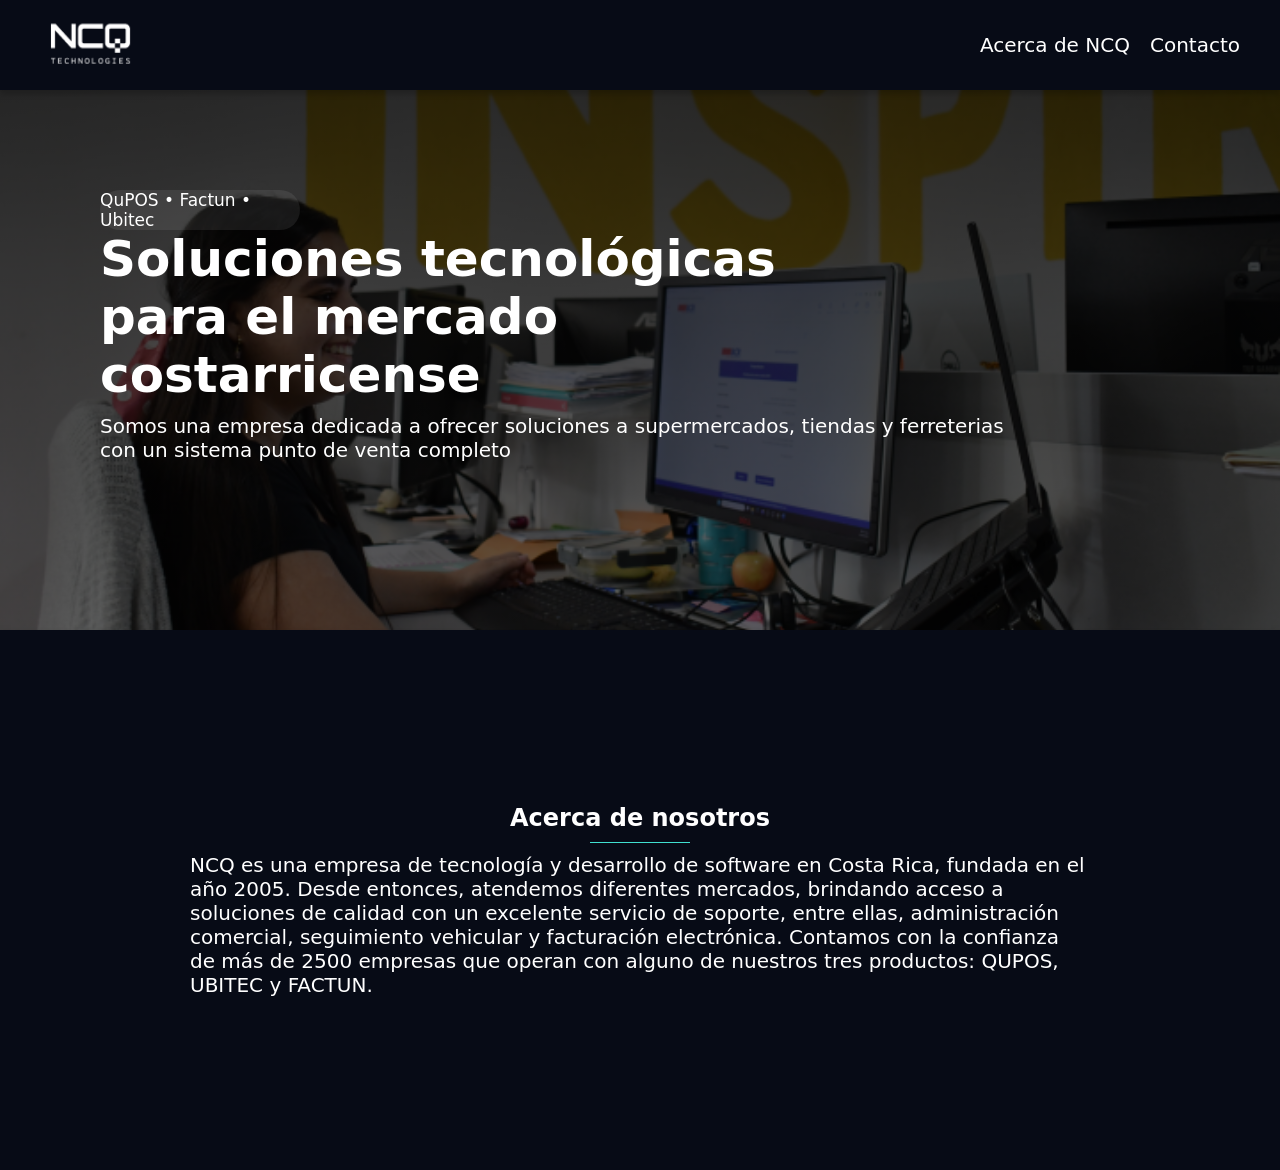
==== index.html @ 80a9506d "feature: Se crea html y css con la informacion basica" ====
<!DOCTYPE html>
<html lang="en">
<head>
    <meta charset="UTF-8">
    <meta name="viewport" content="width=device-width, initial-scale=1.0">
    <title>NCQ Solutions</title>
    <link rel="stylesheet" href="styles.css">
</head>
<body>
    <header class="header">
        <div class="header-inner">
            <a href="#">
                <img src="imgs/logo.png" alt="logo">
            </a>
            <nav class="nav-bar">
                <ul>
                    <li><a href="#about-us">Acerca de NCQ</a></li>
                    <li><a href="#">Contacto</a></li>
                </ul>
            </nav>
        </div>
    </header>
    <main>
        <section class="main-content">
            <div class="pop_products">
                <p>QuPOS • Factun • Ubitec</p>
            </div>
            <h1>Soluciones tecnológicas para el mercado costarricense</h1>
            <p>Somos una empresa dedicada a ofrecer soluciones a supermercados, tiendas y ferreterias
                <br>
                con un sistema punto de venta completo
            </p>
        </section>
    </main>
    <article>
        <section class="about-us" id="about-us">
            <h2>Acerca de nosotros</h2>
            <div class="line"></div>
            <p>
                NCQ es una empresa de tecnología y desarrollo de software en Costa Rica, fundada en el año 2005. Desde entonces, atendemos diferentes mercados, brindando acceso a soluciones de calidad con un excelente servicio de soporte, entre ellas, administración comercial, seguimiento vehicular y facturación electrónica.
                Contamos con la confianza de más de 2500 empresas
                que operan con alguno de nuestros tres productos: QUPOS, UBITEC y FACTUN. 
            </p>
        </section>
    </article>
</body>
</html>
---- styles.css ----
*{
    margin: 0;
    padding: 0;
    box-sizing: border-box;
    color: #fff;
    font-family: 'Inter',system-ui,-apple-system,Segoe UI,Roboto,Arial,sans-serif;;
}

body{
    background-color: #070b16;
}

.header img{
    width: 100px;
    height: 100px;
    border-radius: 50%;
    margin-right: 20px;
}

.header {
    display: flex;
    flex-direction: row;
    box-shadow: 0px 4px 6px rgba(0, 0, 0, 0.2);
    padding: 10px;
    width: 100%;
    background: transparent;
    position: sticky;
    top: 0;	
    z-index: 1000;
    max-height: 10vh;
}

.header-inner{
    max-width: 1200px;
    margin: 0 auto;
    width: 100%;
    display: flex;
    justify-content: space-between;
    align-items: center;
    padding-block: 10px;
}

.nav-bar{
    display: flex;
    flex-direction: row;
    align-items: center;
}

.nav-bar ul{
    list-style: none;
    display: flex;
    gap: 20px;
}

.nav-bar ul li a{
    text-decoration: none;
    font-size: 20px;
}

.main-content{
    display: flex;
    flex-direction: column;
    padding: 100px;
    height: 60vh;
    background-image: linear-gradient(rgba(0, 0, 0, 0.8), rgba(0, 0, 0, 0.6)),
    url(imgs/main_image.png);
    background-size: cover;
    background-position: center;
    background-repeat: no-repeat;
    color: #fff;
}

.main-content h1{
    width: 700px;
    margin: 0;
    font-size: 50px;
}

.main-content p{
    margin: 0;
    margin-top: 10px;
    font-size: 20px;
}

.about-us{
    display: flex;
    justify-content: center;
    align-items: center;
    flex-direction: column;
    height: 60vh;
    box-shadow: 0px 4px 6px rgba(0, 0, 0, 0.5);
}

.about-us p{
    width: 900px;
    font-size: 20px;
    margin: 0;
}

.line{
    width: 100px;
    height: 1px;
    background-color: turquoise;
    margin-bottom: 20px;
    margin: 10px;
}

.pop_products{
    display: flex;
    flex-direction: row;
    justify-content: center;
    align-items: center;
    background: rgba(255,255,255,.08);
    width: 200px;
    height: 40px;
    border-radius: 50px;
}

.pop_products p{
    font-size: 17px;
    margin: 0;
}
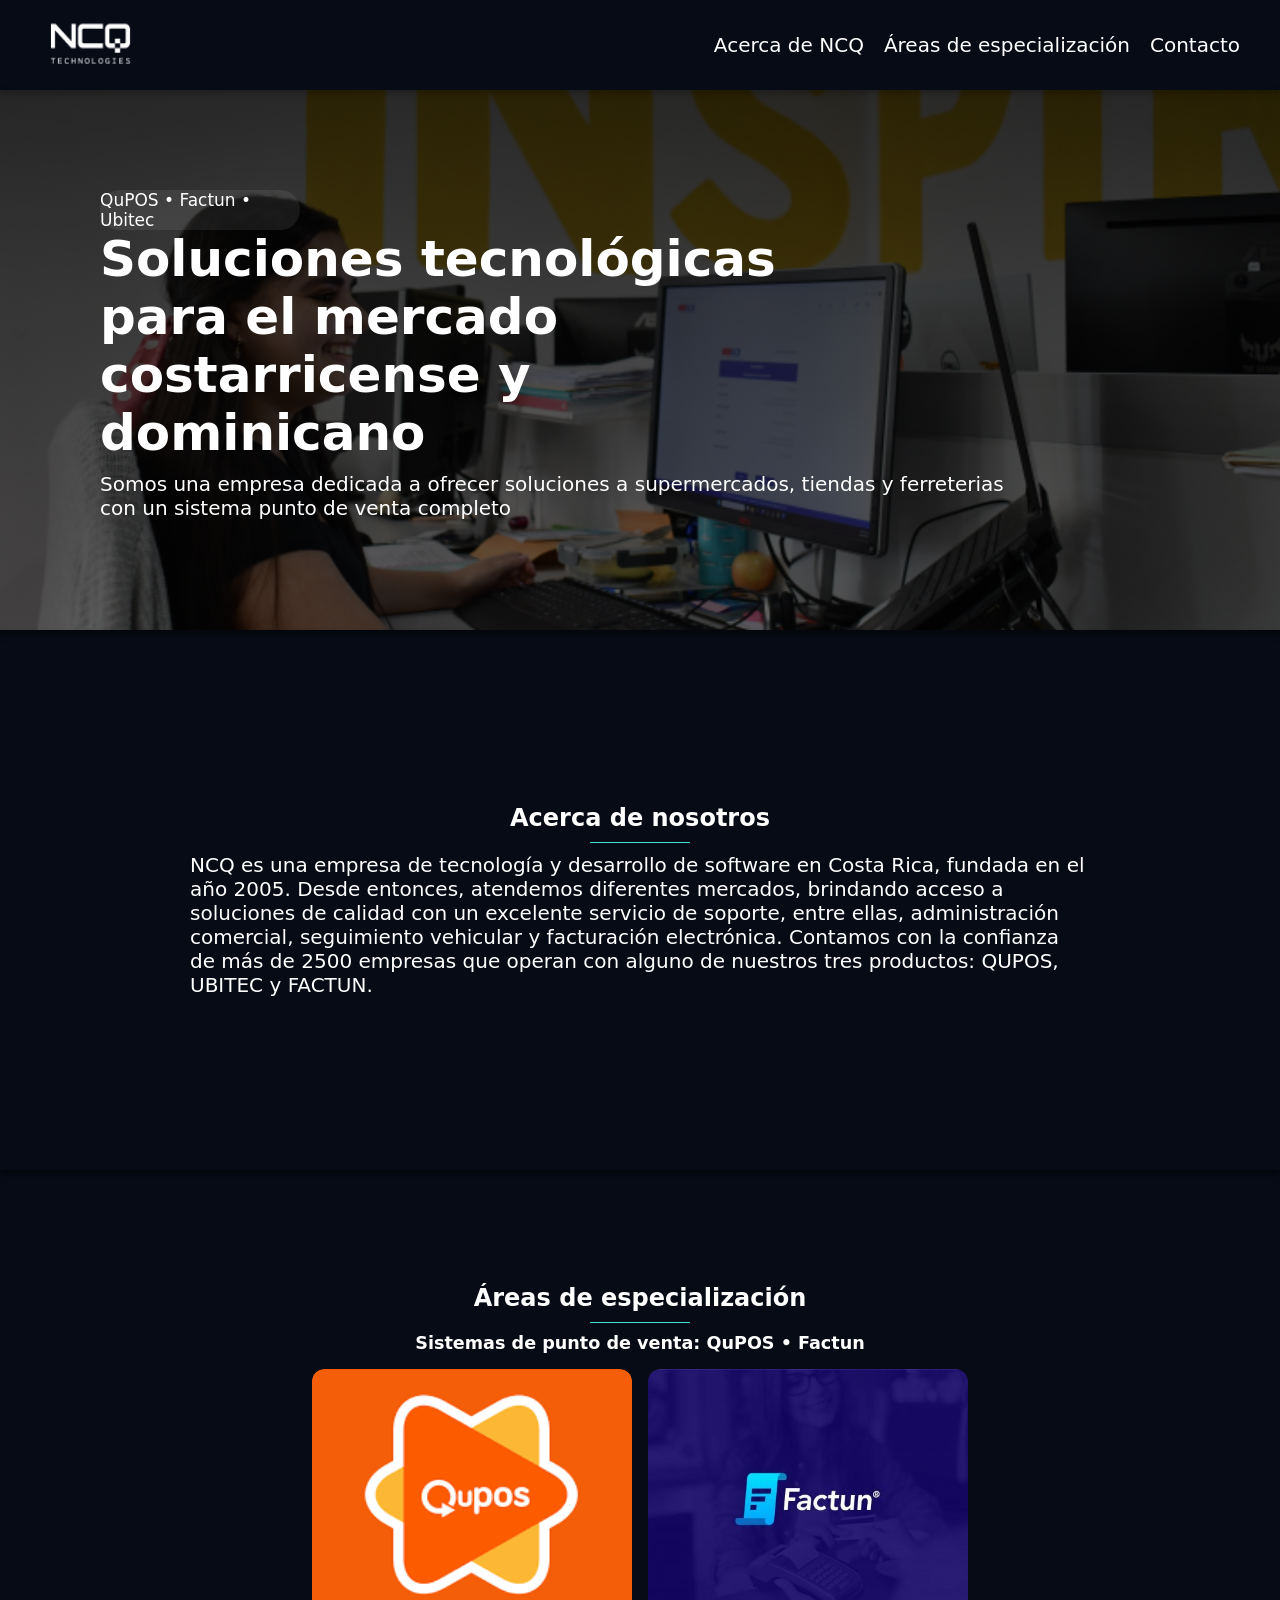
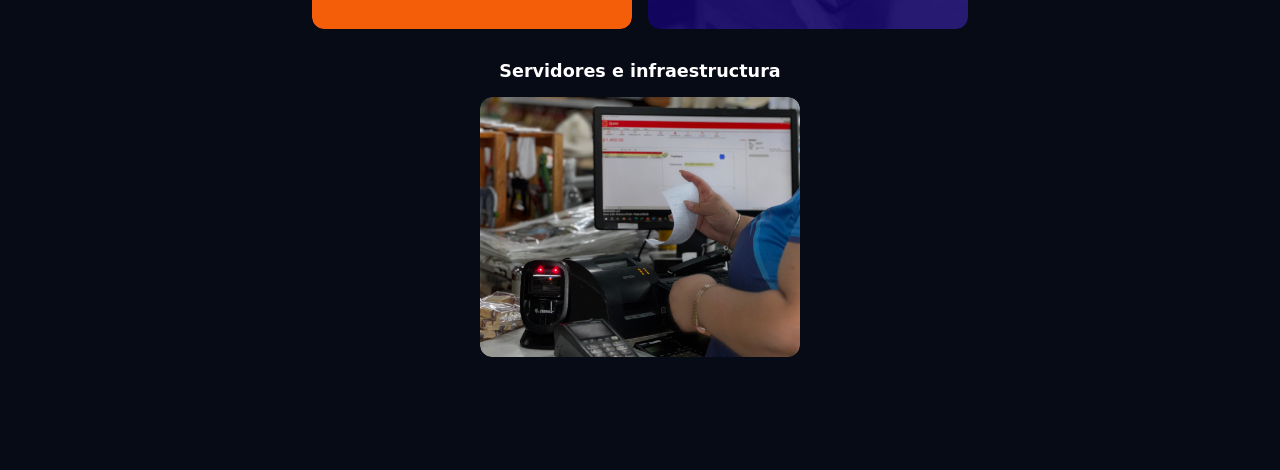
==== commit 04d66e2e: "feature: Se agregan las areas de especializacion que NCQ está enfocado y se añade el media para moni" ====
--- a/index.html
+++ b/index.html
@@ -3,8 +3,9 @@
 <head>
     <meta charset="UTF-8">
     <meta name="viewport" content="width=device-width, initial-scale=1.0">
-    <title>NCQ Solutions</title>
+    <title>NCQ Technologies</title>
     <link rel="stylesheet" href="styles.css">
+    <link rel="shortcut icon" href="favicon.ico" type="image/x-icon">
 </head>
 <body>
     <header class="header">
@@ -15,6 +16,7 @@
             <nav class="nav-bar">
                 <ul>
                     <li><a href="#about-us">Acerca de NCQ</a></li>
+                    <li><a href="#areas-expertise">Áreas de especialización</a></li>
                     <li><a href="#">Contacto</a></li>
                 </ul>
             </nav>
@@ -25,7 +27,7 @@
             <div class="pop_products">
                 <p>QuPOS • Factun • Ubitec</p>
             </div>
-            <h1>Soluciones tecnológicas para el mercado costarricense</h1>
+            <h1>Soluciones tecnológicas para el mercado costarricense y dominicano</h1>
             <p>Somos una empresa dedicada a ofrecer soluciones a supermercados, tiendas y ferreterias
                 <br>
                 con un sistema punto de venta completo
@@ -43,5 +45,75 @@
             </p>
         </section>
     </article>
+    <article>
+        <section class="areas-expertise" id="areas-expertise">
+            <h2>Áreas de especialización</h2>
+            <div class="line"></div>
+            <div class="cards">
+                <div class="expertise-block">
+                    <h3>Sistemas de punto de venta: <strong>QuPOS • Factun</strong></h3>
+                    <div class="cards-groups">
+                        <div class="card-group">
+                            <div class="card">
+                                <div class="card-inner">
+                                    <div class="card-front">
+                                        <img src="imgs/areas-expertise/qupos.png" alt="qupos logo">
+                                    </div>
+                                    <div class="card-back">
+                                        <p>
+                                            Con más de 20 años de experiencia, nuestra solución de punto de venta
+                                            es la más completa y versátil del mercado. Es un sistema todo en uno
+                                            que permite gestionar todo el proceso de venta de forma eficiente y
+                                            segura. Además, cuenta con una interfaz intuitiva y fácil de usar,
+                                            lo que hace que el uso del sistema sea muy sencillo. Ideal para
+                                            pequeñas, medianas y grandes empresas.
+                                        </p>
+                                    </div>
+                                </div>
+                            </div>
+                        </div>
+                        <div class="card-group">
+                            <div class="card">
+                                <div class="card-inner">
+                                    <div class="card-front">
+                                        <img src="imgs/areas-expertise/factun.jpg" alt="factun logo">
+                                    </div>
+                                    <div class="card-back">
+                                        <p>
+                                            Una herramienta desarrollada para gestionar 
+                                            con facilidad los procesos de facturación electrónica y ahorrar tiempo 
+                                            en la administración de las finanzas para los profesionales independientes.
+                                        </p>
+                                    </div>
+                                </div>
+                            </div>
+                        </div>
+                    </div>
+                </div>
+                <div class="expertise-block">
+                    <h3>Servidores e infraestructura</h3>
+                    <div class="cards-groups">
+                        <div class="card-group">
+                            <div class="card">
+                                <div class="card-inner">
+                                    <div class="card-front">
+                                        <img src="imgs/areas-expertise/taller.png" alt="taller logo">
+                                    </div>
+                                    <div class="card-back">
+                                        <p>
+                                            Ofrecemos servicios de mantenimiento y soporte técnico para 
+                                            servidores y equipos de cómputo, así como la instalación de 
+                                            software y hardware.
+                                            Y servicios de consultoría en tecnología para empresas.
+                                        </p>
+                                    </div>
+                                </div>
+                            </div>
+                        </div>
+                    </div>
+                </div>
+            </div>
+        </section>
+    </article>
 </body>
 </html>
--- a/styles.css
+++ b/styles.css
@@ -4,6 +4,10 @@
     box-sizing: border-box;
     color: #fff;
     font-family: 'Inter',system-ui,-apple-system,Segoe UI,Roboto,Arial,sans-serif;;
+}
+
+html {
+    scroll-behavior: smooth;
 }
 
 body{
@@ -68,6 +72,7 @@
     background-position: center;
     background-repeat: no-repeat;
     color: #fff;
+    box-shadow: 0px 4px 6px rgba(0, 0, 0, 0.5);
 }
 
 .main-content h1{
@@ -119,4 +124,116 @@
 .pop_products p{
     font-size: 17px;
     margin: 0;
+}
+
+.areas-expertise{
+    display: flex;
+    flex-direction: column;
+    justify-content: center;
+    align-items: center;
+    height: 100vh;
+}
+
+.areas-expertise .cards {
+    display: flex;
+    flex-direction: column;
+    justify-content: center;
+    gap: 32px;
+}
+
+.areas-expertise .expertise-block {
+    display: flex;
+    flex-direction: column;
+    align-items: center;
+    gap: 16px;
+}
+
+.areas-expertise .expertise-block h3 {
+    margin: 0;
+    font-size: 1.1rem;
+}
+
+.areas-expertise .cards-groups {
+    display: flex;
+    flex-direction: row;
+    gap: 16px;
+}
+
+.areas-expertise .card-group {
+    width: 320px;
+}
+
+.areas-expertise .card {
+    width: 100%;
+    height: 260px;
+    perspective: 1000px;
+    cursor: pointer;
+}
+
+.areas-expertise .card-inner {
+    width: 100%;
+    height: 100%;
+    position: relative;
+    transform-style: preserve-3d;
+    transition: transform 0.6s ease;
+    border-radius: 12px;
+}
+
+.areas-expertise .card:hover .card-inner {
+    transform: rotateY(180deg);
+}
+
+.areas-expertise .card-front,
+.areas-expertise .card-back {
+    position: absolute;
+    width: 100%;
+    height: 100%;
+    border-radius: 12px;
+    backface-visibility: hidden;
+    -webkit-backface-visibility: hidden;
+    overflow: hidden;
+}
+
+.areas-expertise .card-front img {
+    width: 100%;
+    height: 100%;
+    object-fit: cover;
+    display: block;
+    border-radius: 12px;
+}
+
+.areas-expertise .card-back {
+    background-color: rgba(15, 15, 15, 0.92);
+    transform: rotateY(180deg);
+    display: flex;
+    align-items: center;
+    justify-content: center;
+    padding: 24px;
+    box-sizing: border-box;
+}
+
+.areas-expertise .card-back p {
+    color: #f0f0f0;
+    font-size: 0.92rem;
+    line-height: 1.65;
+    margin: 0;
+    text-align: left;
+}
+
+@media (min-width: 2560px) {
+    .header-inner{
+        max-width: 1800px;
+    }
+
+    .main-content{
+        height: 50vh;
+    }
+
+    .about-us{
+        height: 30vh;
+    }
+
+    .areas-expertise{
+        height: 60vh;
+    }
 }
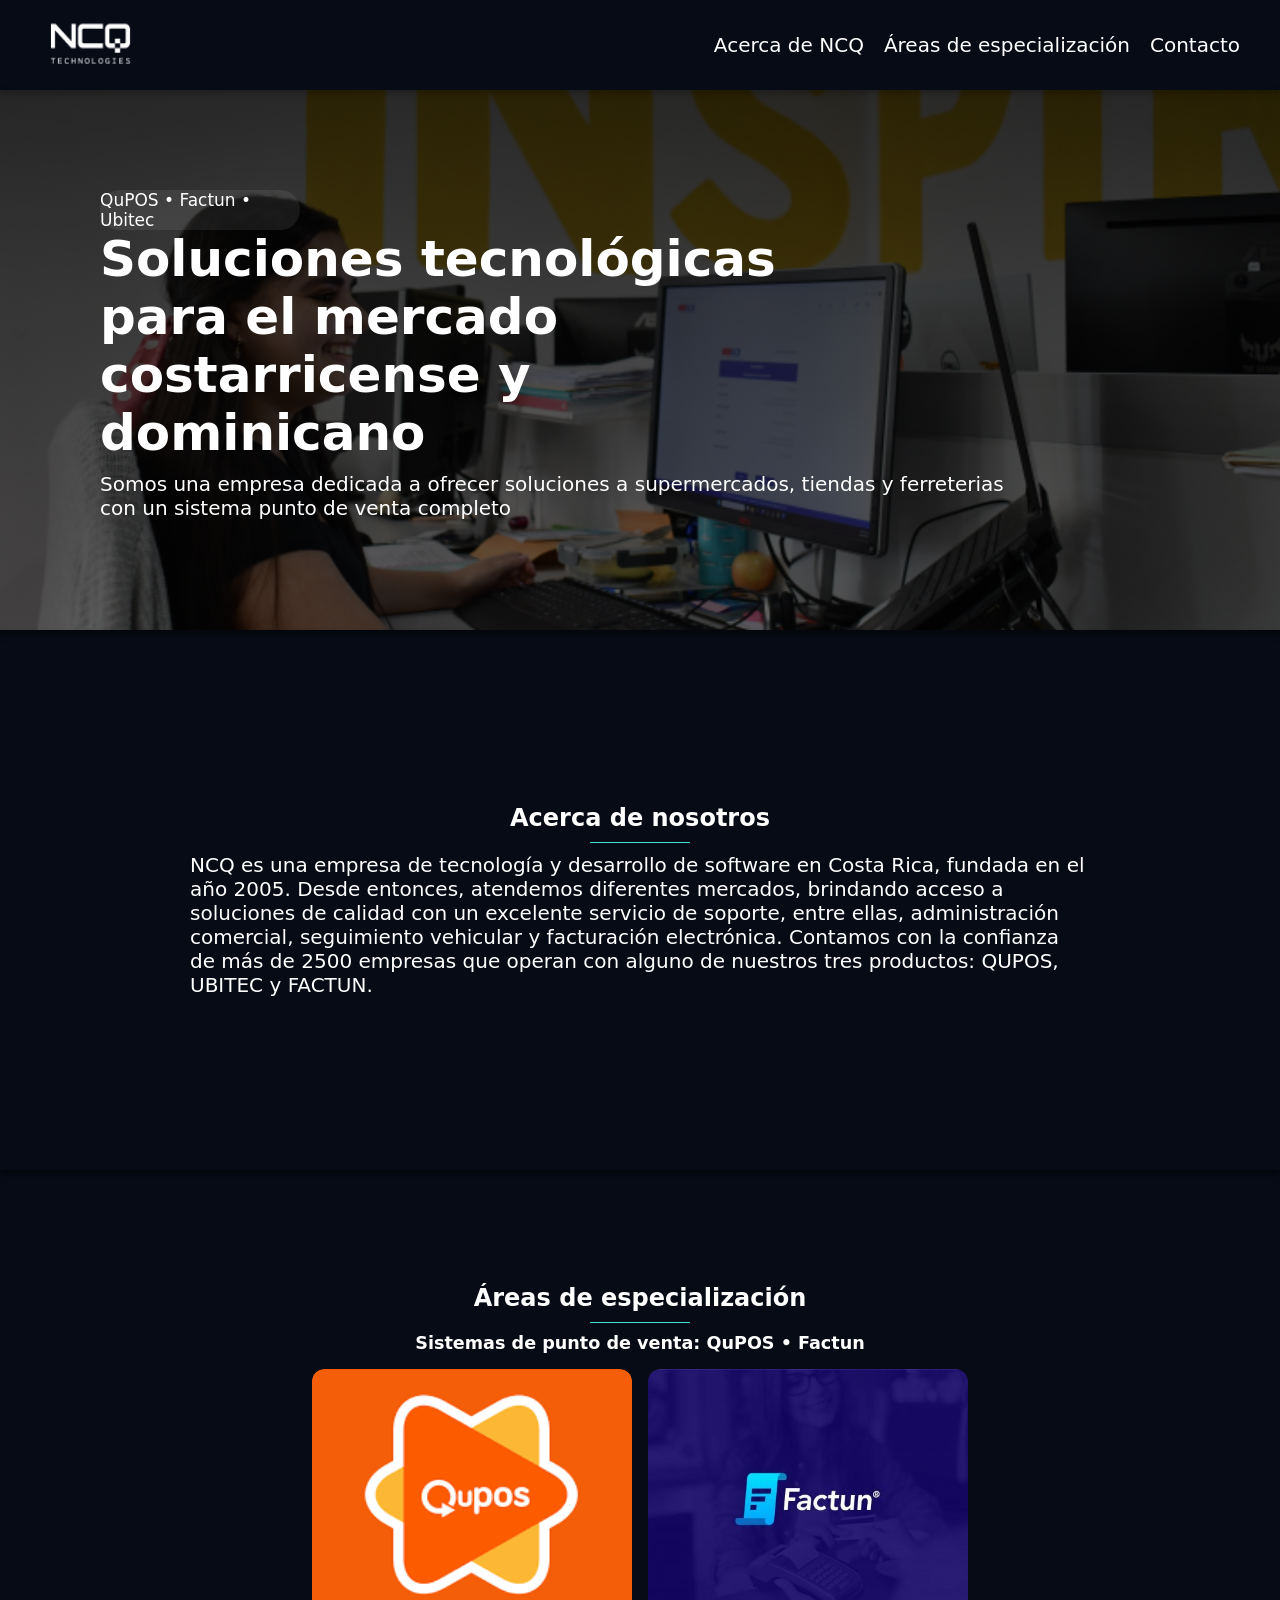
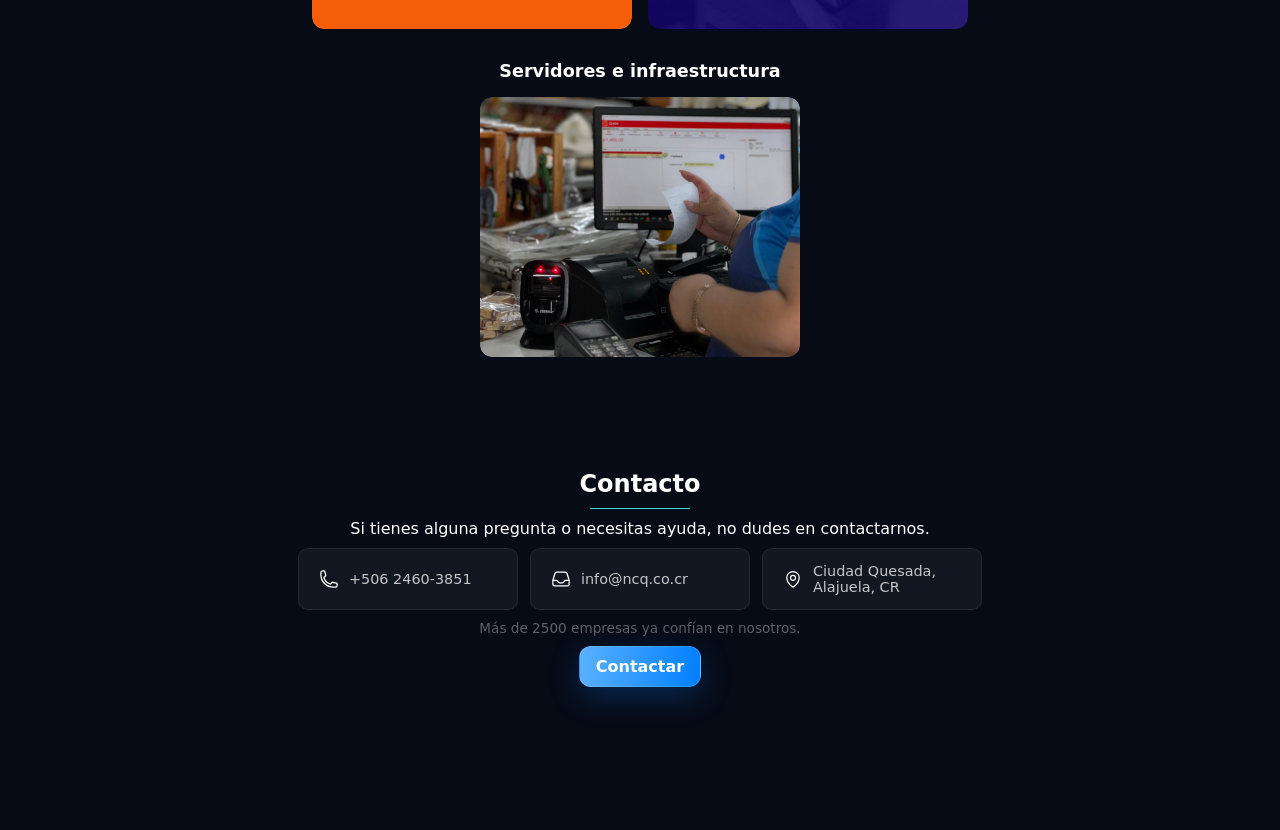
==== commit 8cf3fceb: "feature: Se añade el form del contacto y se usa localstorage y sessionstorage" ====
--- a/index.html
+++ b/index.html
@@ -17,7 +17,7 @@
                 <ul>
                     <li><a href="#about-us">Acerca de NCQ</a></li>
                     <li><a href="#areas-expertise">Áreas de especialización</a></li>
-                    <li><a href="#">Contacto</a></li>
+                    <li><a href="#contact">Contacto</a></li>
                 </ul>
             </nav>
         </div>
@@ -115,5 +115,35 @@
             </div>
         </section>
     </article>
+    <article>
+        <section class="contact" id="contact">
+            <h2>Contacto</h2>
+            <div class="line"></div>
+            <p>Si tienes alguna pregunta o necesitas ayuda, no dudes en contactarnos.</p>
+            <div class="contact-info">
+                <div class="contact-item">
+                    <svg xmlns="http://www.w3.org/2000/svg" fill="none" viewBox="0 0 24 24" stroke-width="1.5" stroke="currentColor" class="size-6">
+                        <path stroke-linecap="round" stroke-linejoin="round" d="M2.25 6.75c0 8.284 6.716 15 15 15h2.25a2.25 2.25 0 0 0 2.25-2.25v-1.372c0-.516-.351-.966-.852-1.091l-4.423-1.106c-.44-.11-.902.055-1.173.417l-.97 1.293c-.282.376-.769.542-1.21.38a12.035 12.035 0 0 1-7.143-7.143c-.162-.441.004-.928.38-1.21l1.293-.97c.363-.271.527-.734.417-1.173L6.963 3.102a1.125 1.125 0 0 0-1.091-.852H4.5A2.25 2.25 0 0 0 2.25 4.5v2.25Z" />
+                    </svg>                      
+                    <span>+506 2460-3851</span>
+                </div>
+                <div class="contact-item">
+                    <svg xmlns="http://www.w3.org/2000/svg" fill="none" viewBox="0 0 24 24" stroke-width="1.5" stroke="currentColor" class="size-6">
+                        <path stroke-linecap="round" stroke-linejoin="round" d="M2.25 13.5h3.86a2.25 2.25 0 0 1 2.012 1.244l.256.512a2.25 2.25 0 0 0 2.013 1.244h3.218a2.25 2.25 0 0 0 2.013-1.244l.256-.512a2.25 2.25 0 0 1 2.013-1.244h3.859m-19.5.338V18a2.25 2.25 0 0 0 2.25 2.25h15A2.25 2.25 0 0 0 21.75 18v-4.162c0-.224-.034-.447-.1-.661L19.24 5.338a2.25 2.25 0 0 0-2.15-1.588H6.911a2.25 2.25 0 0 0-2.15 1.588L2.35 13.177a2.25 2.25 0 0 0-.1.661Z" />
+                    </svg>                      
+                    <span>info@ncq.co.cr</span>
+                </div>
+                <div class="contact-item">
+                    <svg xmlns="http://www.w3.org/2000/svg" fill="none" viewBox="0 0 24 24" stroke-width="1.5" stroke="currentColor" class="size-6">
+                        <path stroke-linecap="round" stroke-linejoin="round" d="M15 10.5a3 3 0 1 1-6 0 3 3 0 0 1 6 0Z" />
+                        <path stroke-linecap="round" stroke-linejoin="round" d="M19.5 10.5c0 7.142-7.5 11.25-7.5 11.25S4.5 17.642 4.5 10.5a7.5 7.5 0 1 1 15 0Z" />
+                    </svg>                      
+                    <span>Ciudad Quesada, Alajuela, CR</span>
+                </div>
+            </div>
+            <p class="contact-tagline">Más de 2500 empresas ya confían en nosotros.</p>
+            <a href="Contact/contact.html" class="btn-contact">Contactar</a>
+        </section>
+    </article>
 </body>
 </html>
--- a/styles.css
+++ b/styles.css
@@ -220,6 +220,75 @@
     text-align: left;
 }
 
+.contact {
+    display: flex;
+    flex-direction: column;
+    align-items: center;
+    text-align: center;
+    height: 40vh;
+}
+
+.contact p{
+    margin-bottom: 10px;
+}
+
+.contact-info {
+    display: flex;
+    flex-wrap: wrap;
+    justify-content: center;
+    gap: 12px;
+    margin-bottom: 10px;
+    width: 100%;
+    max-width: 700px;
+}
+
+
+.contact-item {
+    display: flex;
+    align-items: center;
+    gap: 10px;
+    background: rgba(255, 255, 255, 0.05);
+    border: 1px solid rgba(255, 255, 255, 0.08);
+    border-radius: 10px;
+    padding: 14px 20px;
+    flex: 1;
+    min-width: 200px;
+    max-width: 220px;
+}
+
+.contact-item svg {
+    flex-shrink: 0;
+    width: 20px;
+    height: 20px;
+    color: turquoise;
+}
+
+.contact-item span {
+    color: rgba(255, 255, 255, 0.75);
+    font-size: 0.9rem;
+    text-align: left;
+}
+
+.contact-tagline {
+    color: rgba(255, 255, 255, 0.35);
+    font-size: 0.85rem;
+    margin-bottom: 24px;
+}
+
+.btn-contact{
+    display: inline-flex;
+    align-items: center;
+    gap: .6rem;
+    padding: 10px 16px;
+    border-radius: 12px;
+    background: linear-gradient(90deg,#59b0ff,#0380FF);
+    color: #fff;
+    font-weight: 700;
+    border: 1px solid rgba(255,255,255,.14);
+    box-shadow: 0 10px 30px rgba(3,128,255,.25);
+    text-decoration: none;
+}
+
 @media (min-width: 2560px) {
     .header-inner{
         max-width: 1800px;
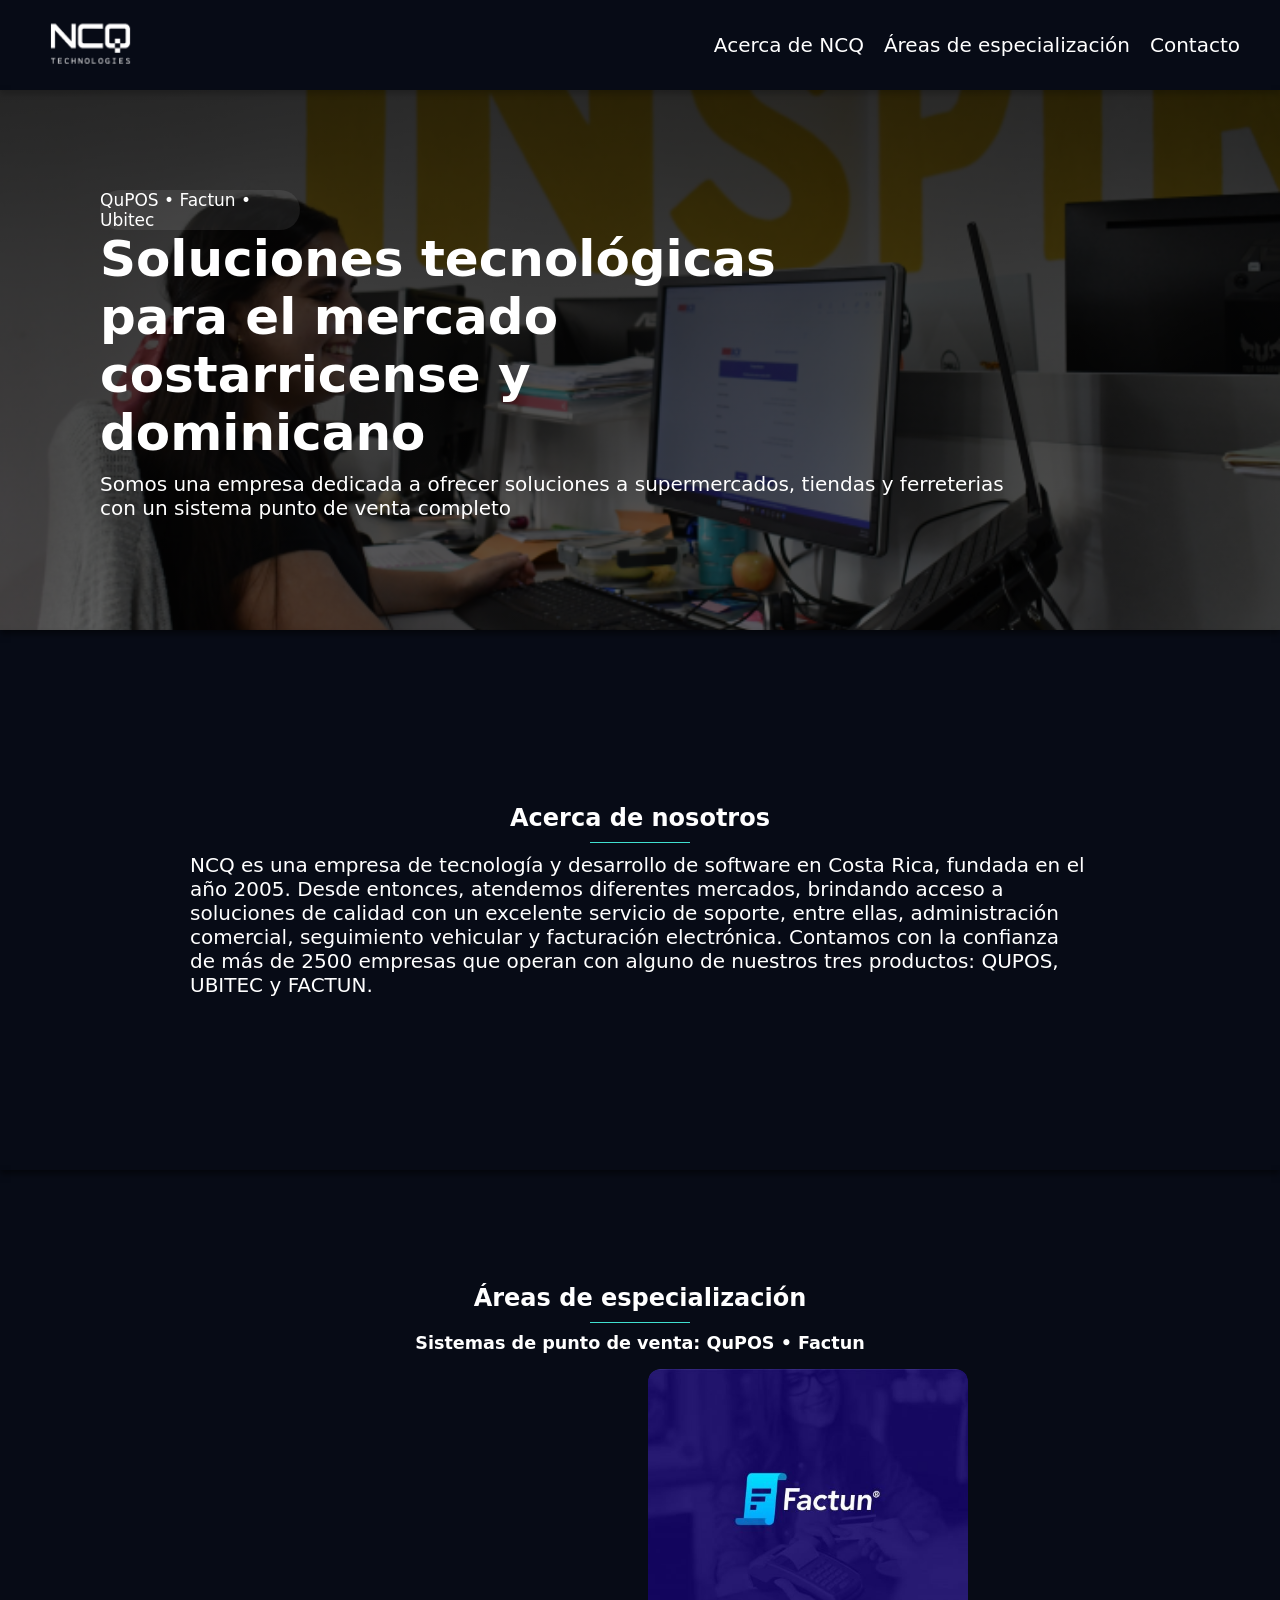
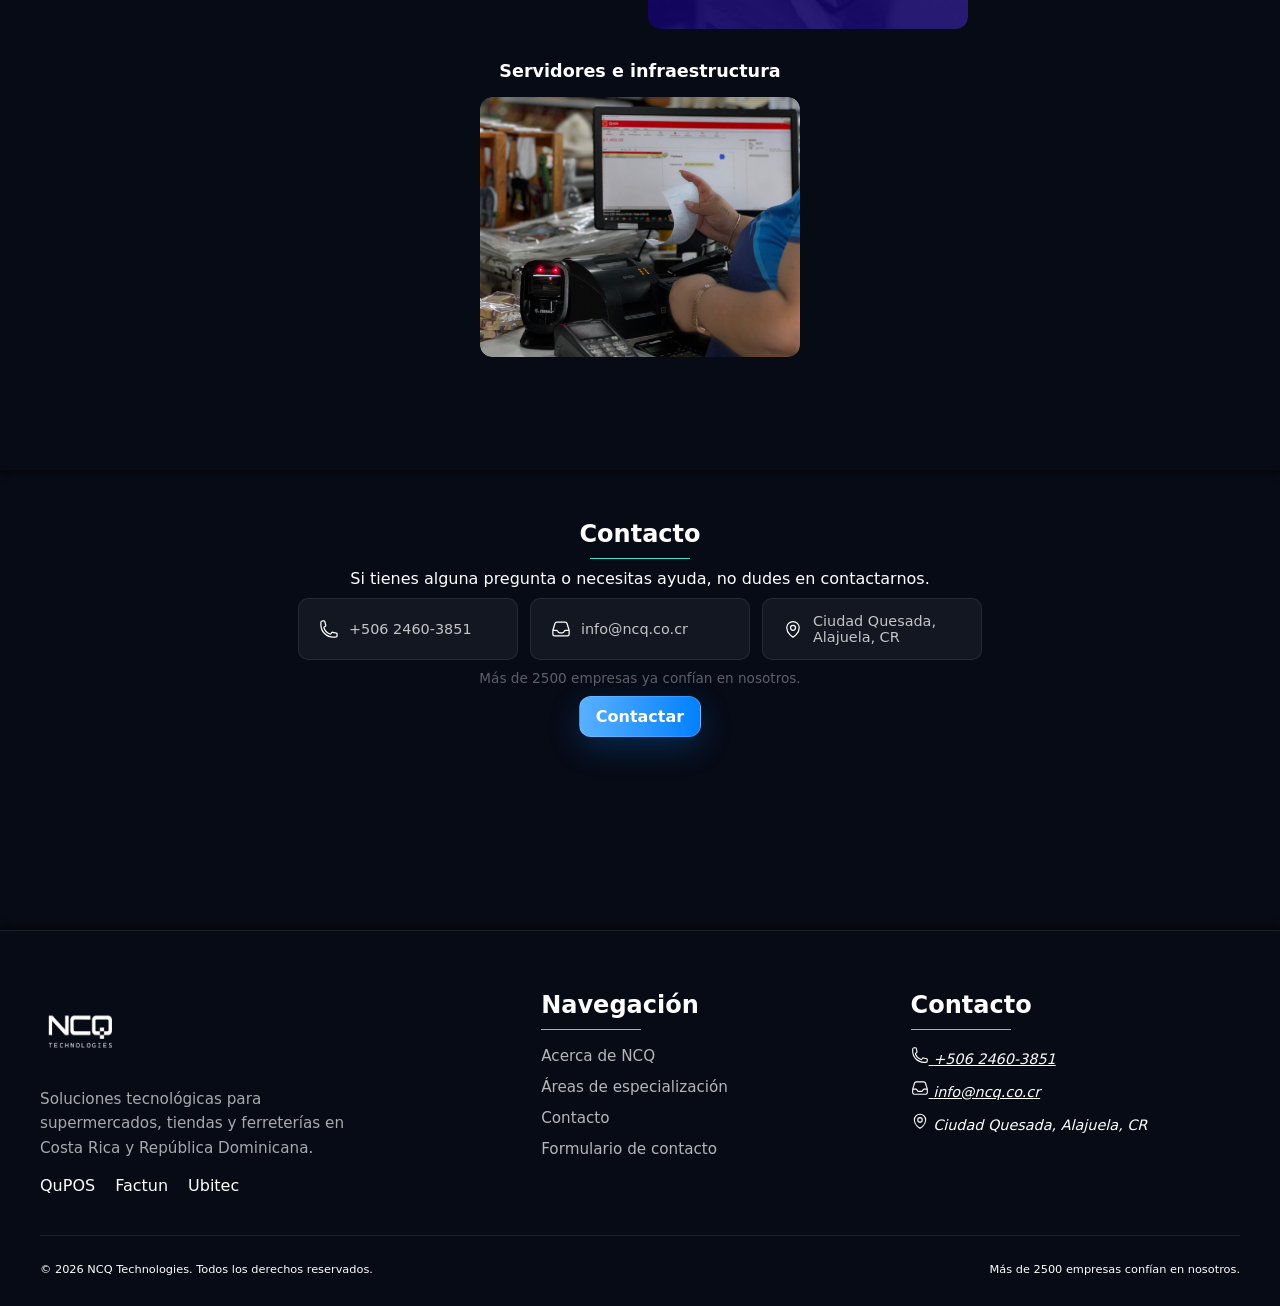
==== commit 07d69664: "feature: Se crea footer para el index y contact htmls, se deja pendiente revisar viewports y hacer m" ====
--- a/index.html
+++ b/index.html
@@ -145,5 +145,71 @@
             <a href="Contact/contact.html" class="btn-contact">Contactar</a>
         </section>
     </article>
+    <footer>
+        <div class="footer-inner">
+            <div class="footer-top">
+                <section class="footer-brand" aria-label="NCQ Technologies">
+                    <a href="#" class="footer-logo">
+                        <img src="imgs/logo.png" alt="NCQ Technologies">
+                    </a>
+                    <p class="footer-description">
+                        Soluciones tecnológicas para supermercados, tiendas y ferreterías en Costa Rica y República Dominicana.
+                    </p>
+                    <ul class="footer-products" aria-label="Productos principales">
+                        <li>QuPOS</li>
+                        <li>Factun</li>
+                        <li>Ubitec</li>
+                    </ul>
+                </section>
+                <nav class="footer-links" aria-label="Navegación del pie de página">
+                    <h2 class="footer-heading">Navegación</h2>
+                    <div class="line" aria-hidden="true"></div>
+                    <ul>
+                        <li><a href="#about-us">Acerca de NCQ</a></li>
+                        <li><a href="#areas-expertise">Áreas de especialización</a></li>
+                        <li><a href="#contact">Contacto</a></li>
+                        <li><a href="Contact/contact.html">Formulario de contacto</a></li>
+                    </ul>
+                </nav>
+                <section class="footer-contact" aria-labelledby="footer-contact-heading">
+                    <h2 id="footer-contact-heading" class="footer-heading">Contacto</h2>
+                    <div class="line" aria-hidden="true"></div>
+                    <address>
+                        <ul>
+                            <li>
+                                <a href="tel:+50624603851">
+                                    <svg xmlns="http://www.w3.org/2000/svg" fill="none" viewBox="0 0 24 24" stroke-width="1.5" stroke="currentColor" aria-hidden="true">
+                                        <path stroke-linecap="round" stroke-linejoin="round" d="M2.25 6.75c0 8.284 6.716 15 15 15h2.25a2.25 2.25 0 0 0 2.25-2.25v-1.372c0-.516-.351-.966-.852-1.091l-4.423-1.106c-.44-.11-.902.055-1.173.417l-.97 1.293c-.282.376-.769.542-1.21.38a12.035 12.035 0 0 1-7.143-7.143c-.162-.441.004-.928.38-1.21l1.293-.97c.363-.271.527-.734.417-1.173L6.963 3.102a1.125 1.125 0 0 0-1.091-.852H4.5A2.25 2.25 0 0 0 2.25 4.5v2.25Z" />
+                                    </svg>
+                                    <span>+506 2460-3851</span>
+                                </a>
+                            </li>
+                            <li>
+                                <a href="mailto:info@ncq.co.cr">
+                                    <svg xmlns="http://www.w3.org/2000/svg" fill="none" viewBox="0 0 24 24" stroke-width="1.5" stroke="currentColor" aria-hidden="true">
+                                        <path stroke-linecap="round" stroke-linejoin="round" d="M2.25 13.5h3.86a2.25 2.25 0 0 1 2.012 1.244l.256.512a2.25 2.25 0 0 0 2.013 1.244h3.218a2.25 2.25 0 0 0 2.013-1.244l.256-.512a2.25 2.25 0 0 1 2.013-1.244h3.859m-19.5.338V18a2.25 2.25 0 0 0 2.25 2.25h15A2.25 2.25 0 0 0 21.75 18v-4.162c0-.224-.034-.447-.1-.661L19.24 5.338a2.25 2.25 0 0 0-2.15-1.588H6.911a2.25 2.25 0 0 0-2.15 1.588L2.35 13.177a2.25 2.25 0 0 0-.1.661Z" />
+                                    </svg>
+                                    <span>info@ncq.co.cr</span>
+                                </a>
+                            </li>
+                            <li>
+                                <span class="footer-location">
+                                    <svg xmlns="http://www.w3.org/2000/svg" fill="none" viewBox="0 0 24 24" stroke-width="1.5" stroke="currentColor" aria-hidden="true">
+                                        <path stroke-linecap="round" stroke-linejoin="round" d="M15 10.5a3 3 0 1 1-6 0 3 3 0 0 1 6 0Z" />
+                                        <path stroke-linecap="round" stroke-linejoin="round" d="M19.5 10.5c0 7.142-7.5 11.25-7.5 11.25S4.5 17.642 4.5 10.5a7.5 7.5 0 1 1 15 0Z" />
+                                    </svg>
+                                    <span>Ciudad Quesada, Alajuela, CR</span>
+                                </span>
+                            </li>
+                        </ul>
+                    </address>
+                </section>
+            </div>
+            <div class="footer-bottom">
+                <p><small>&copy; 2026 NCQ Technologies. Todos los derechos reservados.</small></p>
+                <p class="footer-tagline"><small>Más de 2500 empresas confían en nosotros.</small></p>
+            </div>
+        </div>
+    </footer>
 </body>
 </html>
--- a/styles.css
+++ b/styles.css
@@ -132,6 +132,7 @@
     justify-content: center;
     align-items: center;
     height: 100vh;
+    box-shadow: 0px 4px 6px rgba(0, 0, 0, 0.5);
 }
 
 .areas-expertise .cards {
@@ -226,6 +227,7 @@
     align-items: center;
     text-align: center;
     height: 40vh;
+    margin-top: 50px;
 }
 
 .contact p{
@@ -289,6 +291,132 @@
     text-decoration: none;
 }
 
+footer {
+    background-color: #070b16;
+    border-top: 1px solid rgba(255, 255, 255, 0.08);
+    box-shadow: 0px -4px 6px rgba(0, 0, 0, 0.5);
+    padding: 60px 20px 30px;
+    margin-top: 50px;
+}
+
+.footer-inner {
+    max-width: 1200px;
+    margin: 0 auto;
+    width: 100%;
+}
+
+.footer-top {
+    display: grid;
+    grid-template-columns: 1.4fr 1fr 1fr;
+    gap: 40px;
+    padding-bottom: 40px;
+    border-bottom: 1px solid rgba(255, 255, 255, 0.08);
+}
+
+.footer-brand {
+    display: flex;
+    flex-direction: column;
+    gap: 16px;
+}
+
+.footer-logo img {
+    width: 80px;
+    height: 80px;
+    border-radius: 50%;
+    display: block;
+}
+
+.footer-description {
+    color: rgba(255, 255, 255, 0.65);
+    font-size: 0.95rem;
+    line-height: 1.6;
+    max-width: 320px;
+}
+
+.footer-products {
+    display: flex;
+    flex-wrap: wrap;
+    gap: 20px;
+}
+
+.footer-products li {
+    list-style: none;
+}
+
+.footer-products span {
+    background: rgba(255, 255, 255, 0.08);
+    border: 1px solid rgba(255, 255, 255, 0.08);
+    border-radius: 50px;
+    padding: 6px 14px;
+    font-size: 0.85rem;
+    color: rgba(255, 255, 255, 0.85);
+}
+
+.footer-links h4,
+.footer-contact h4 {
+    font-size: 1rem;
+    margin-bottom: 4px;
+    color: #fff;
+}
+
+.footer-links .line,
+.footer-contact .line {
+    margin: 10px 0 16px 0;
+}
+
+.footer-links ul,
+.footer-contact ul {
+    list-style: none;
+    display: flex;
+    flex-direction: column;
+    gap: 12px;
+}
+
+.footer-links ul li a {
+    text-decoration: none;
+    color: rgba(255, 255, 255, 0.7);
+    font-size: 0.95rem;
+    transition: color 0.2s;
+}
+
+.footer-links ul li a:hover {
+    color: turquoise;
+}
+
+.footer-contact ul li {
+    display: flex;
+    align-items: center;
+    gap: 10px;
+    color: rgba(255, 255, 255, 0.7);
+    font-size: 0.9rem;
+}
+
+.footer-contact ul li svg {
+    flex-shrink: 0;
+    width: 18px;
+    height: 18px;
+    color: turquoise;
+}
+
+.footer-bottom {
+    display: flex;
+    justify-content: space-between;
+    align-items: center;
+    flex-wrap: wrap;
+    gap: 12px;
+    padding-top: 24px;
+}
+
+.footer-bottom p {
+    color: rgba(255, 255, 255, 0.4);
+    font-size: 0.85rem;
+    margin: 0;
+}
+
+.footer-tagline {
+    color: rgba(255, 255, 255, 0.35);
+}
+
 @media (min-width: 2560px) {
     .header-inner{
         max-width: 1800px;
@@ -305,4 +433,8 @@
     .areas-expertise{
         height: 60vh;
     }
+
+    .footer-inner {
+        max-width: 1800px;
+    }
 }
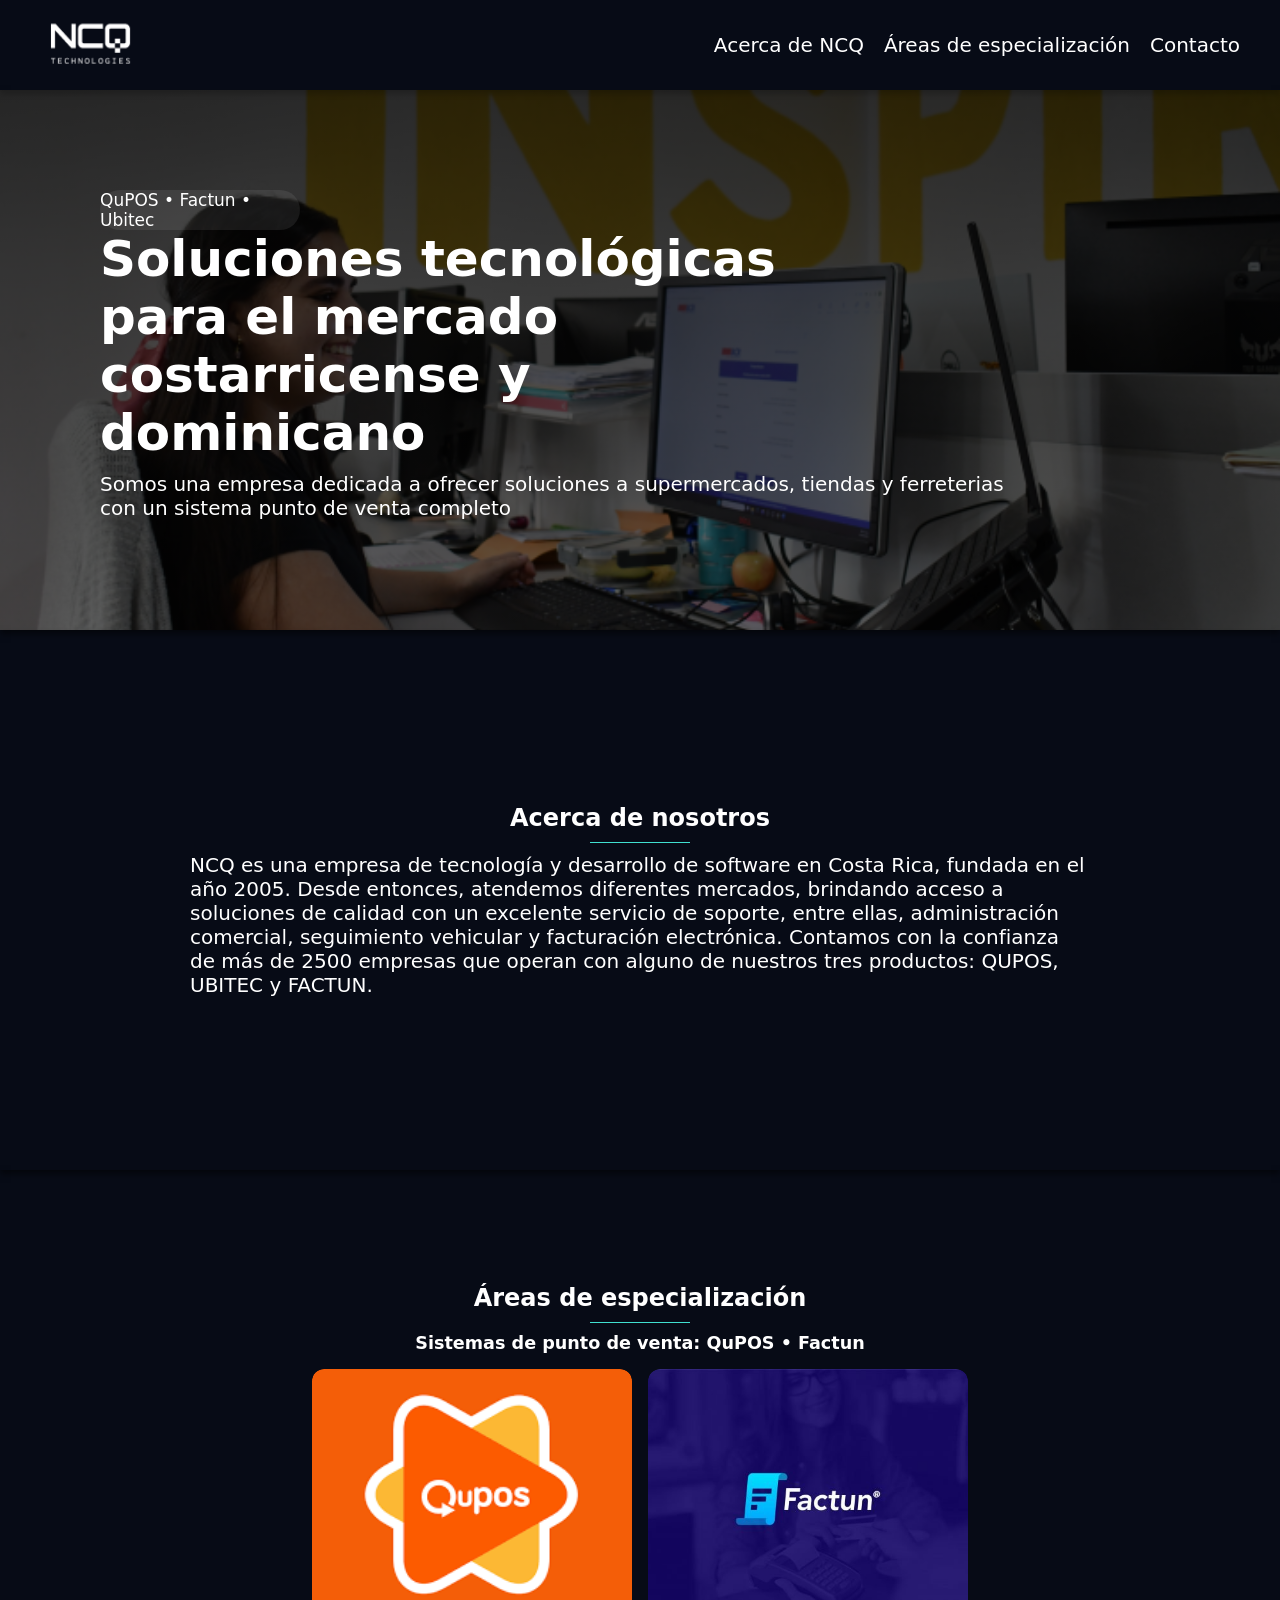
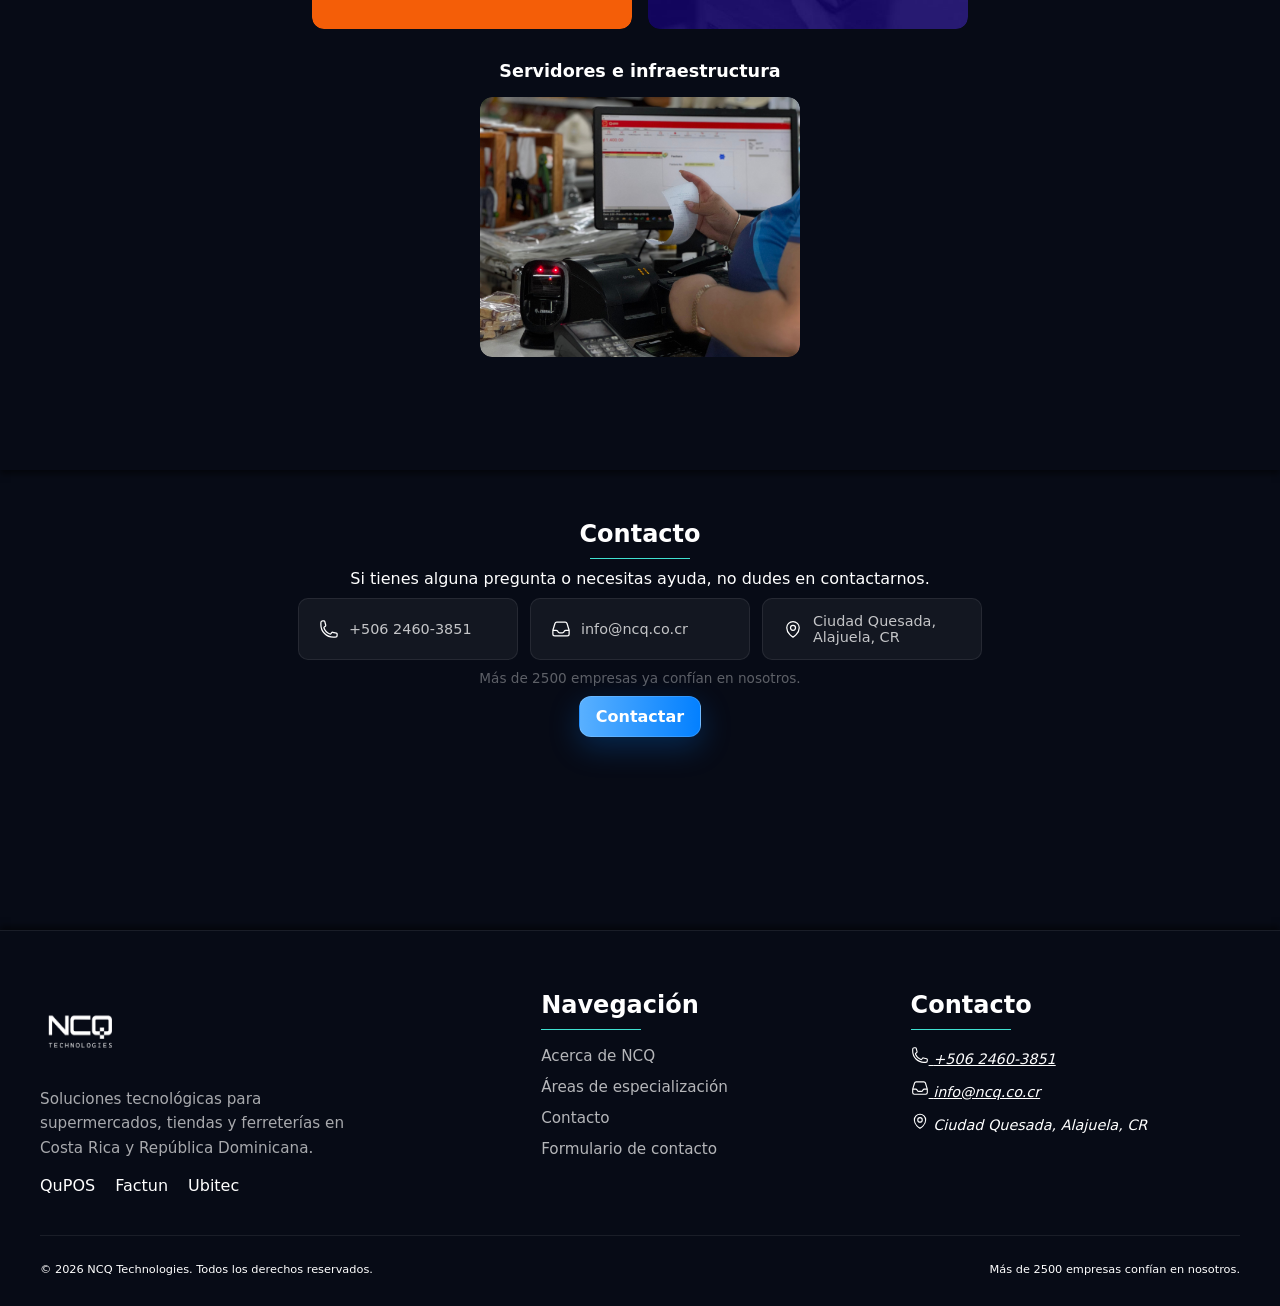
==== commit 688af0a9: "feature: Se hace el readme y se implementa responsive mobile" ====
--- a/index.html
+++ b/index.html
@@ -1,5 +1,5 @@
 <!DOCTYPE html>
-<html lang="en">
+<html lang="es">
 <head>
     <meta charset="UTF-8">
     <meta name="viewport" content="width=device-width, initial-scale=1.0">
@@ -10,10 +10,22 @@
 <body>
     <header class="header">
         <div class="header-inner">
-            <a href="#">
-                <img src="imgs/logo.png" alt="logo">
+            <a href="#" class="header-logo">
+                <img src="imgs/logo.png" alt="NCQ Technologies">
             </a>
-            <nav class="nav-bar">
+
+            <button
+                class="menu-toggle"
+                type="button"
+                aria-label="Abrir menú"
+                aria-expanded="false"
+                aria-controls="main-nav">
+                <span class="menu-toggle-bar"></span>
+                <span class="menu-toggle-bar"></span>
+                <span class="menu-toggle-bar"></span>
+            </button>
+
+            <nav class="nav-bar" id="main-nav" aria-label="Navegación principal">
                 <ul>
                     <li><a href="#about-us">Acerca de NCQ</a></li>
                     <li><a href="#areas-expertise">Áreas de especialización</a></li>
@@ -211,5 +223,6 @@
             </div>
         </div>
     </footer>
+    <script src="js/nav.js"></script>
 </body>
 </html>
--- a/styles.css
+++ b/styles.css
@@ -59,6 +59,34 @@
 .nav-bar ul li a{
     text-decoration: none;
     font-size: 20px;
+    transition: color 0.2s;
+}
+
+.nav-bar ul li a:hover {
+    color: turquoise;
+}
+
+.menu-toggle {
+    display: none;
+    flex-direction: column;
+    justify-content: center;
+    gap: 5px;
+    width: 44px;
+    height: 44px;
+    padding: 10px;
+    background: rgba(255, 255, 255, 0.08);
+    border: 1px solid rgba(255, 255, 255, 0.08);
+    border-radius: 10px;
+    cursor: pointer;
+}
+
+.menu-toggle-bar {
+    display: block;
+    width: 100%;
+    height: 2px;
+    background: #fff;
+    border-radius: 2px;
+    transition: transform 0.3s ease, opacity 0.3s ease;
 }
 
 .main-content{
@@ -417,6 +445,141 @@
     color: rgba(255, 255, 255, 0.35);
 }
 
+@media (max-width: 768px) {
+    .header {
+        max-height: none;
+        background-color: #070b16;
+        padding: 8px 12px;
+    }
+
+    .header-inner {
+        flex-wrap: wrap;
+        gap: 8px;
+        padding-block: 6px;
+    }
+
+    .header img {
+        width: 64px;
+        height: 64px;
+        margin-right: 0;
+    }
+
+    .menu-toggle {
+        display: flex;
+        margin-left: auto;
+    }
+
+    .nav-bar {
+        flex-basis: 100%;
+        max-height: 0;
+        overflow: hidden;
+        opacity: 0;
+        transition: max-height 0.35s ease, opacity 0.25s ease;
+    }
+
+    .header.nav-open .nav-bar {
+        max-height: 260px;
+        opacity: 1;
+        padding-top: 8px;
+    }
+
+    .nav-bar ul {
+        flex-direction: column;
+        gap: 0;
+        width: 100%;
+    }
+
+    .nav-bar ul li a {
+        display: block;
+        padding: 14px 0;
+        font-size: 1rem;
+        border-bottom: 1px solid rgba(255, 255, 255, 0.06);
+    }
+
+    .header.nav-open .menu-toggle-bar:nth-child(1) {
+        transform: translateY(7px) rotate(45deg);
+    }
+
+    .header.nav-open .menu-toggle-bar:nth-child(2) {
+        opacity: 0;
+    }
+
+    .header.nav-open .menu-toggle-bar:nth-child(3) {
+        transform: translateY(-7px) rotate(-45deg);
+    }
+
+    .main-content {
+        padding: 72px 24px 48px;
+        height: auto;
+        min-height: 55vh;
+    }
+
+    .main-content h1 {
+        width: 100%;
+        font-size: clamp(1.6rem, 7vw, 2.2rem);
+    }
+
+    .main-content p {
+        font-size: 1rem;
+    }
+
+    .pop_products {
+        width: auto;
+        padding: 0 16px;
+    }
+
+    .about-us,
+    .areas-expertise,
+    .contact {
+        height: auto;
+        padding: 48px 20px;
+    }
+
+    .about-us p {
+        width: 100%;
+        font-size: 1rem;
+    }
+
+    .areas-expertise .cards-groups {
+        flex-direction: column;
+        align-items: center;
+        width: 100%;
+    }
+
+    .areas-expertise .card-group {
+        width: 100%;
+        max-width: 320px;
+    }
+
+    .areas-expertise .expertise-block h3 {
+        text-align: center;
+        padding: 0 8px;
+    }
+
+    .contact {
+        margin-top: 0;
+    }
+
+    .contact-item {
+        min-width: 100%;
+        max-width: 100%;
+    }
+
+    .footer-top {
+        grid-template-columns: 1fr;
+        gap: 32px;
+    }
+
+    .footer-description {
+        max-width: 100%;
+    }
+
+    .footer-bottom {
+        flex-direction: column;
+        text-align: center;
+    }
+}
+
 @media (min-width: 2560px) {
     .header-inner{
         max-width: 1800px;
